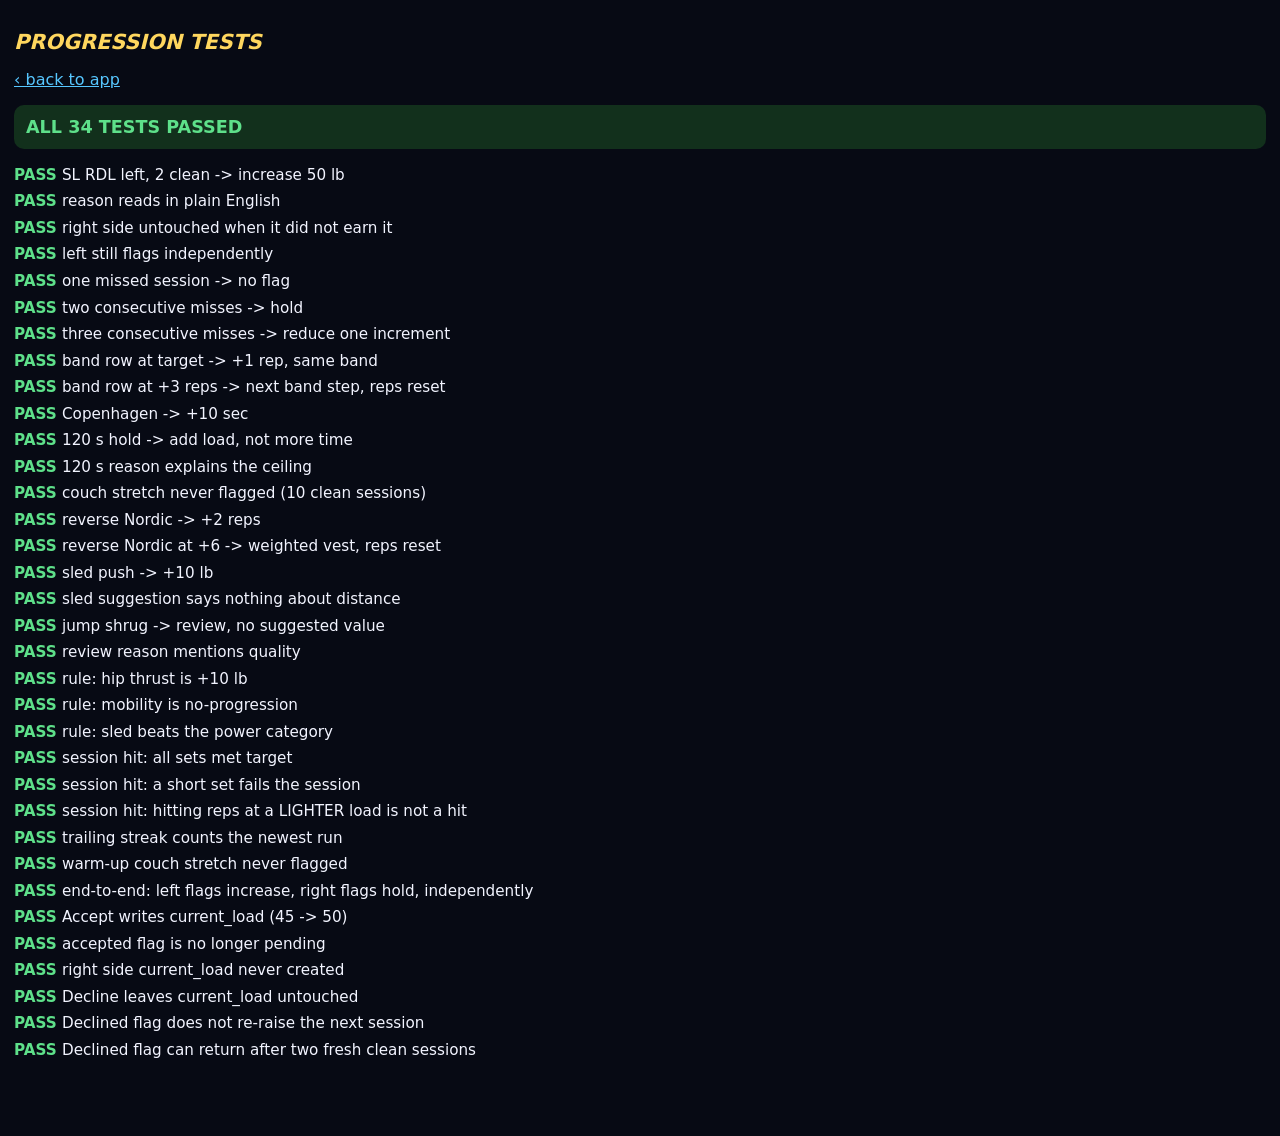
==== tests/test.html @ c46240fb "Phase 2: progression rule engine + pending-flag UI (build 009) - js/progression.js: spec §4.1/§4.2 a" ====
<!doctype html>
<html lang="en">
<head>
  <meta charset="utf-8">
  <meta name="viewport" content="width=device-width, initial-scale=1, viewport-fit=cover">
  <title>Progression tests</title>
  <style>
    body { background:#070a14; color:#f2f4ff; font:16px -apple-system,system-ui,sans-serif;
           margin:0; padding:calc(env(safe-area-inset-top) + 16px) 14px 60px; }
    h1 { font-size:1.3rem; font-style:italic; text-transform:uppercase; color:#ffd75e; }
    #summary { font-size:1.1rem; font-weight:800; margin:12px 0; padding:12px; border-radius:10px; }
    .ok { background:#12301c; color:#5ee08a; }
    .bad { background:#3a1414; color:#ff6b4a; }
    ul { padding:0; }
    li { margin:6px 0; line-height:1.35; list-style:none; font-size:0.95rem; }
    .p::before { content:'PASS '; color:#5ee08a; font-weight:800; }
    .f::before { content:'FAIL '; color:#ff6b4a; font-weight:800; }
    .f { color:#ff9a86; }
    .detail { display:block; color:#8b93ad; font-size:0.8rem; margin-left:8px; }
    a { color:#57c7ff; }
  </style>
</head>
<body>
  <h1>Progression tests</h1>
  <p><a href="../index.html">‹ back to app</a></p>
  <div id="summary">running…</div>
  <ul id="results"></ul>

  <script src="../vendor/sql-wasm.js"></script>
  <script type="module">
import { run } from './cases.mjs';

const results = document.getElementById('results');
const summary = document.getElementById('summary');
let pass = 0, fail = 0;

function check(name, ok, detail) {
  const li = document.createElement('li');
  li.className = ok ? 'p' : 'f';
  li.textContent = name;
  if (detail && !ok) {
    const d = document.createElement('span');
    d.className = 'detail';
    d.textContent = detail;
    li.append(d);
  }
  results.append(li);
  if (ok) pass++; else fail++;
}
const eq = (name, got, want) =>
  check(name, JSON.stringify(got) === JSON.stringify(want),
    'got ' + JSON.stringify(got) + ', wanted ' + JSON.stringify(want));

try {
  await run({
    check, eq,
    initSqlJs: () => window.initSqlJs({ locateFile: (f) => '../vendor/' + f }),
    loadSchema: () => fetch('../js/schema.sql').then((r) => r.text()),
  });
  summary.className = fail === 0 ? 'ok' : 'bad';
  summary.textContent = fail === 0
    ? 'ALL ' + pass + ' TESTS PASSED'
    : fail + ' FAILED / ' + (pass + fail) + ' total';
} catch (err) {
  summary.className = 'bad';
  summary.textContent = 'CRASHED: ' + err.message;
}
  </script>
</body>
</html>
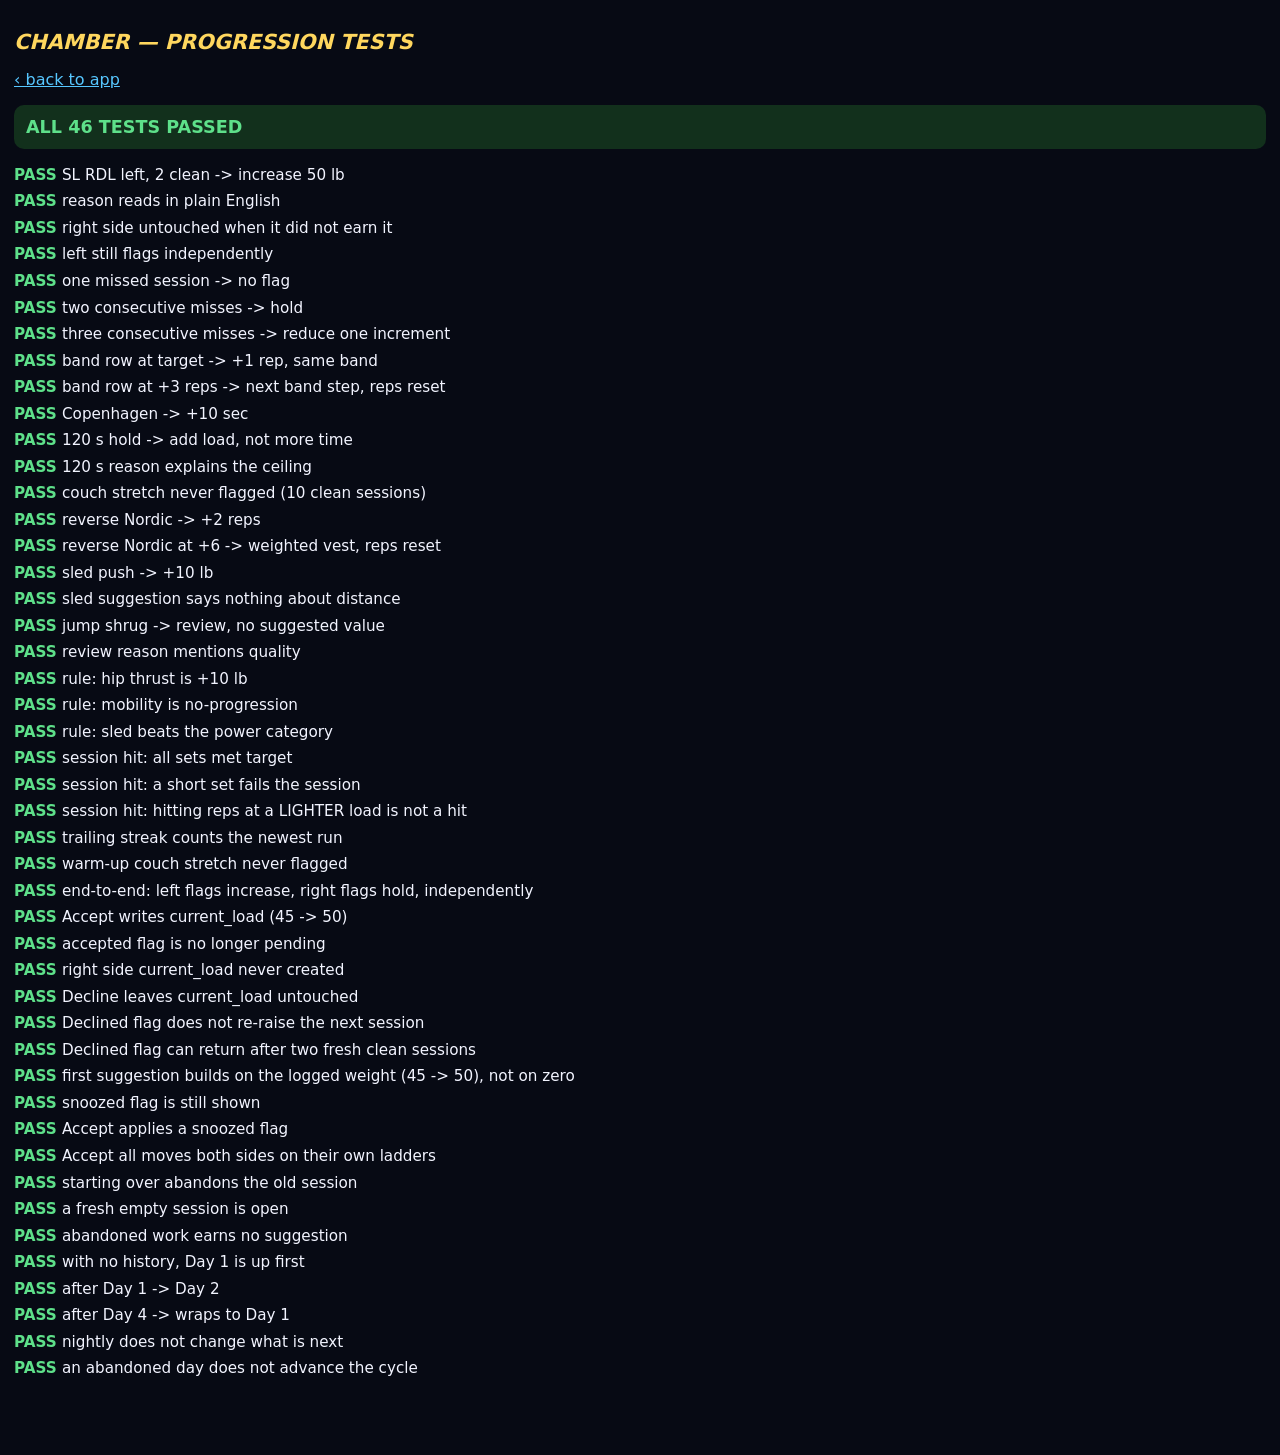
==== commit 70d9af3d: "build 010: Hyperbolic Time Chamber — home dashboard, session lifecycle, 3 engine fixes Renamed app (" ====
--- a/tests/test.html
+++ b/tests/test.html
@@ -21,7 +21,7 @@
   </style>
 </head>
 <body>
-  <h1>Progression tests</h1>
+  <h1>Chamber — progression tests</h1>
   <p><a href="../index.html">‹ back to app</a></p>
   <div id="summary">running…</div>
   <ul id="results"></ul>
